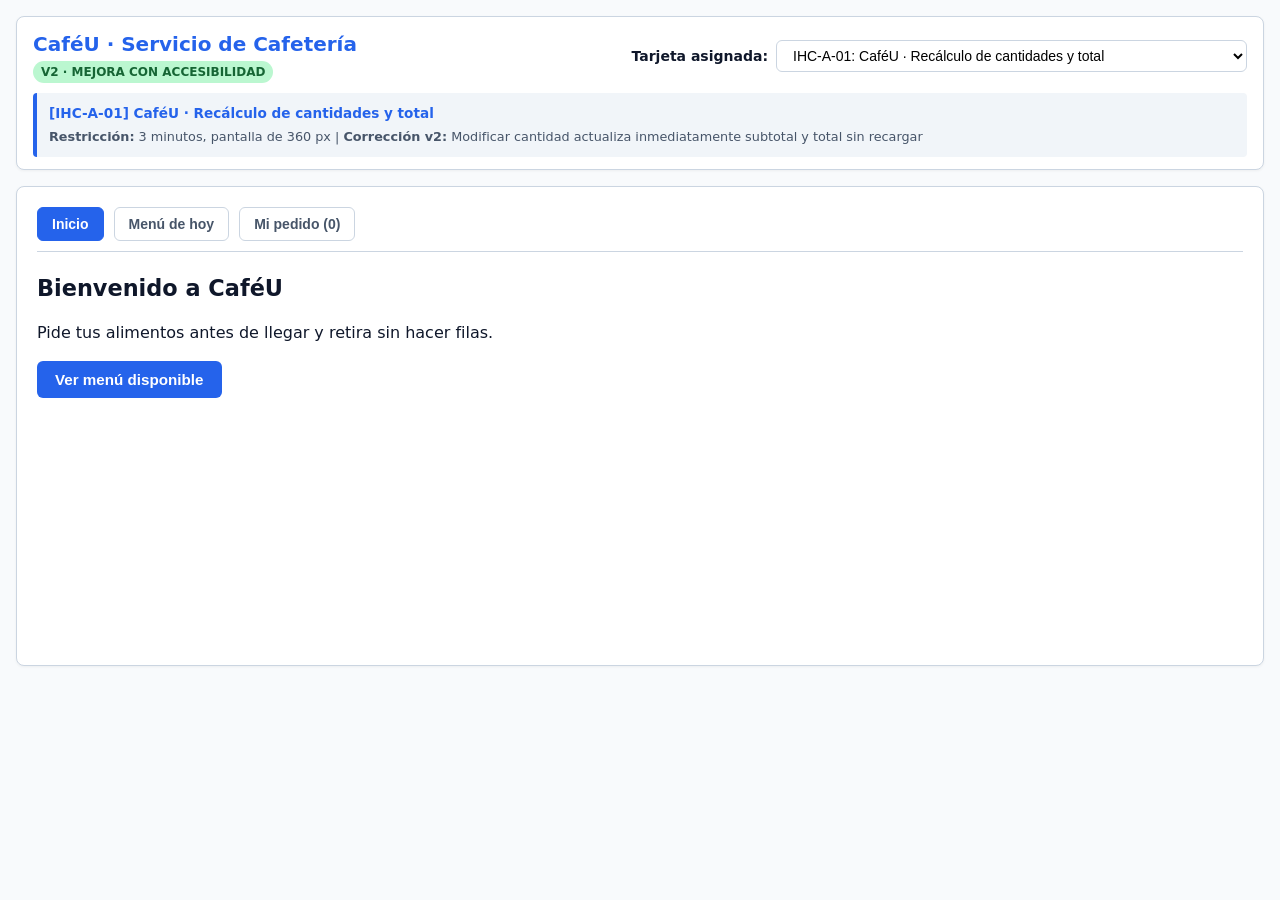
==== prototipo/v2/index.html @ 2c4daa78 "feat(prototipo): implementar prototipo v2, accesibilidad WCAG y matriz antes/despues (#4) - Prototip" ====
<!doctype html>
<html lang="es">
<head>
  <meta charset="utf-8">
  <meta name="viewport" content="width=device-width, initial-scale=1">
  <title>Prototipo v2 (Refinado y Accesible) · IHC Parcial 2</title>
  <meta name="description" content="Prototipo v2 de media/alta fidelidad con correcciones de usabilidad, accesibilidad WCAG 2.1 AA y diseño responsive para las 12 tarjetas IHC.">
  <link rel="stylesheet" href="../../assets/styles.css">
</head>
<body data-version="v2">
  <noscript>
    <div style="padding: 20px; background: #fee2e2; color: #991b1b;">
      Se requiere habilitar JavaScript para utilizar este prototipo interactivo.
    </div>
  </noscript>
  <div id="app"></div>
  <script src="../../assets/scenarios.js"></script>
  <script src="../../assets/app.js"></script>
</body>
</html>
---- assets/styles.css ----
/* Estilos generales del Prototipo IHC (CaféU y Dashboard UX) */
:root {
  --bg-color: #f8fafc;
  --surface-color: #ffffff;
  --text-primary: #0f172a;
  --text-secondary: #475569;
  --text-muted: #64748b;
  --border-color: #cbd5e1;
  --primary: #2563eb;
  --primary-hover: #1d4ed8;
  --primary-focus: #93c5fd;
  --error-bg: #fee2e2;
  --error-border: #ef4444;
  --error-text: #991b1b;
  --success-bg: #dcfce7;
  --success-border: #22c55e;
  --success-text: #166534;
  --radius: 8px;
  --font-family: system-ui, -apple-system, BlinkMacSystemFont, "Segoe UI", Roboto, sans-serif;
}

* {
  box-sizing: border-box;
  margin: 0;
  padding: 0;
}

body {
  font-family: var(--font-family);
  background-color: var(--bg-color);
  color: var(--text-primary);
  line-height: 1.5;
  padding: 16px;
  min-height: 100vh;
}

/* Restricción intencional de v1 para reproducir defecto de IHC-A-11 a 360 px */
body[data-version="v1"] .dashboard-card {
  min-width: 460px;
}

/* En v2 el diseño es completamente responsivo a 360 px */
body[data-version="v2"] {
  max-width: 100%;
  overflow-x: hidden;
}

body[data-version="v2"] * {
  max-width: 100%;
}

/* Foco visible estricto en v2 para WCAG 2.1 AA */
body[data-version="v2"] button:focus-visible,
body[data-version="v2"] input:focus-visible,
body[data-version="v2"] select:focus-visible,
body[data-version="v2"] [tabindex]:focus-visible {
  outline: 3px solid #2563eb;
  outline-offset: 2px;
}

/* Encabezado y barra de control superior */
header.app-header {
  background: var(--surface-color);
  border: 1px solid var(--border-color);
  border-radius: var(--radius);
  padding: 12px 16px;
  margin-bottom: 16px;
  box-shadow: 0 1px 3px rgba(0,0,0,0.05);
}

.header-top {
  display: flex;
  flex-wrap: wrap;
  justify-content: space-between;
  align-items: center;
  gap: 12px;
}

.app-title-group h1 {
  font-size: 1.25rem;
  font-weight: 700;
  color: var(--primary);
}

.version-badge {
  display: inline-block;
  font-size: 0.75rem;
  font-weight: 700;
  padding: 2px 8px;
  border-radius: 9999px;
  text-transform: uppercase;
}

body[data-version="v1"] .version-badge {
  background: #fef08a;
  color: #854d0e;
}

body[data-version="v2"] .version-badge {
  background: #bbf7d0;
  color: #166534;
}

.card-selector-group {
  display: flex;
  align-items: center;
  gap: 8px;
}

.card-selector-group label {
  font-size: 0.875rem;
  font-weight: 600;
}

.card-selector-group select {
  padding: 6px 12px;
  border-radius: 6px;
  border: 1px solid var(--border-color);
  background: #fff;
  font-size: 0.875rem;
  font-weight: 500;
}

.scenario-info-banner {
  margin-top: 10px;
  padding: 10px 12px;
  background: #f1f5f9;
  border-left: 4px solid var(--primary);
  border-radius: 4px;
  font-size: 0.85rem;
}

.crumb {
  font-weight: 700;
  color: var(--primary);
}

/* Contenedor principal */
main {
  background: var(--surface-color);
  border: 1px solid var(--border-color);
  border-radius: var(--radius);
  padding: 20px;
  min-height: 480px;
  box-shadow: 0 1px 3px rgba(0,0,0,0.05);
}

.page-title {
  font-size: 1.4rem;
  font-weight: 700;
  margin-bottom: 16px;
  color: var(--text-primary);
  display: flex;
  align-items: center;
  justify-content: space-between;
}

/* Barra de navegación de la app (CaféU) */
.sub-nav {
  display: flex;
  gap: 10px;
  margin-bottom: 20px;
  border-bottom: 1px solid var(--border-color);
  padding-bottom: 10px;
}

.nav-btn {
  background: transparent;
  border: 1px solid var(--border-color);
  padding: 8px 14px;
  border-radius: 6px;
  cursor: pointer;
  font-size: 0.875rem;
  font-weight: 600;
  color: var(--text-secondary);
}

.nav-btn.active, .nav-btn:hover {
  background: var(--primary);
  border-color: var(--primary);
  color: #fff;
}

/* Catálogo de productos */
.products-grid {
  display: grid;
  grid-template-columns: repeat(auto-fit, minmax(260px, 1fr));
  gap: 16px;
  margin-bottom: 20px;
}

.product-card {
  border: 1px solid var(--border-color);
  border-radius: var(--radius);
  padding: 16px;
  background: #ffffff;
  display: flex;
  flex-direction: column;
  justify-content: space-between;
}

.product-card h3 {
  font-size: 1.1rem;
  margin-bottom: 6px;
}

.product-card p {
  font-size: 0.875rem;
  color: var(--text-secondary);
  margin-bottom: 12px;
}

.product-card .price {
  font-size: 1.2rem;
  font-weight: 700;
  color: var(--primary);
  margin-bottom: 12px;
}

.product-card .allergens-tag {
  font-size: 0.75rem;
  background: #fef3c7;
  color: #92400e;
  padding: 4px 8px;
  border-radius: 4px;
  margin-bottom: 10px;
  display: inline-block;
}

/* Carrito */
.cart-table {
  width: 100%;
  border-collapse: collapse;
  margin-bottom: 20px;
}

.cart-row {
  border-bottom: 1px solid var(--border-color);
  padding: 12px 0;
  display: flex;
  align-items: center;
  justify-content: space-between;
  gap: 10px;
}

.cart-item-info {
  flex: 1;
}

.cart-item-name {
  font-weight: 600;
  font-size: 0.95rem;
}

.cart-item-price {
  font-size: 0.85rem;
  color: var(--text-muted);
}

.cart-controls {
  display: flex;
  align-items: center;
  gap: 8px;
}

.qty-btn {
  width: 32px;
  height: 32px;
  display: inline-flex;
  align-items: center;
  justify-content: center;
  border: 1px solid var(--border-color);
  background: #fff;
  border-radius: 4px;
  font-weight: 700;
  cursor: pointer;
}

.qty-val {
  min-width: 24px;
  text-align: center;
  font-weight: 600;
}

.btn-remove {
  background: #fee2e2;
  border: 1px solid #fca5a5;
  color: #b91c1c;
  padding: 6px 10px;
  border-radius: 4px;
  font-size: 0.85rem;
  cursor: pointer;
  font-weight: 600;
}

.cart-summary {
  background: #f8fafc;
  border: 1px solid var(--border-color);
  border-radius: var(--radius);
  padding: 16px;
  margin-top: 16px;
}

.summary-row {
  display: flex;
  justify-content: space-between;
  font-size: 1.1rem;
  font-weight: 700;
  margin-bottom: 12px;
}

/* Alertas y estados */
.status {
  padding: 12px 16px;
  border-radius: 6px;
  margin-bottom: 16px;
  font-size: 0.9rem;
  display: flex;
  align-items: center;
  gap: 10px;
}

.status.error, [role="alert"] {
  background: var(--error-bg);
  border: 1px solid var(--error-border);
  color: var(--error-text);
}

.status.success {
  background: var(--success-bg);
  border: 1px solid var(--success-border);
  color: var(--success-text);
}

.status.info {
  background: #e0f2fe;
  border: 1px solid #7dd3fc;
  color: #0369a1;
}

/* Botones principales */
.btn-primary {
  background: var(--primary);
  color: #fff;
  border: none;
  padding: 10px 18px;
  border-radius: 6px;
  font-size: 0.95rem;
  font-weight: 600;
  cursor: pointer;
  display: inline-flex;
  align-items: center;
  justify-content: center;
  gap: 8px;
}

.btn-primary:hover:not(:disabled) {
  background: var(--primary-hover);
}

.btn-primary:disabled {
  background: #94a3b8;
  cursor: not-allowed;
}

.btn-secondary {
  background: #f1f5f9;
  border: 1px solid var(--border-color);
  color: var(--text-primary);
  padding: 10px 18px;
  border-radius: 6px;
  font-size: 0.95rem;
  font-weight: 600;
  cursor: pointer;
}

/* Cuadro de diálogo modal accesible (IHC-A-02) */
.dialog-backdrop {
  position: fixed;
  inset: 0;
  background: rgba(15, 23, 42, 0.6);
  display: flex;
  align-items: center;
  justify-content: center;
  z-index: 1000;
  padding: 16px;
}

.dialog-content {
  background: #fff;
  border-radius: var(--radius);
  border: 1px solid var(--border-color);
  padding: 24px;
  max-width: 400px;
  width: 100%;
  box-shadow: 0 10px 25px rgba(0,0,0,0.15);
}

.dialog-title {
  font-size: 1.15rem;
  font-weight: 700;
  margin-bottom: 10px;
}

.dialog-desc {
  font-size: 0.9rem;
  color: var(--text-secondary);
  margin-bottom: 20px;
}

.dialog-actions {
  display: flex;
  justify-content: flex-end;
  gap: 10px;
}

/* Stepper de Dashboard UX */
.stepper {
  display: flex;
  gap: 8px;
  margin-bottom: 24px;
  border-bottom: 1px solid var(--border-color);
  padding-bottom: 12px;
  overflow-x: auto;
}

.step-item {
  display: flex;
  align-items: center;
  gap: 6px;
  padding: 8px 12px;
  border-radius: 6px;
  background: #f1f5f9;
  border: 1px solid var(--border-color);
  font-size: 0.85rem;
  cursor: pointer;
  white-space: nowrap;
}

.step-item.active {
  background: var(--primary);
  color: #fff;
  border-color: var(--primary);
  font-weight: 700;
}

.step-item[aria-current="step"] {
  box-shadow: 0 0 0 2px var(--primary-focus);
}

.step-num {
  width: 20px;
  height: 20px;
  border-radius: 50%;
  display: inline-flex;
  align-items: center;
  justify-content: center;
  font-size: 0.75rem;
  background: rgba(0,0,0,0.08);
}

.step-item.active .step-num {
  background: rgba(255,255,255,0.25);
  color: #fff;
}

/* Formulario del Dashboard */
.form-group {
  margin-bottom: 16px;
}

.form-group label {
  display: block;
  font-size: 0.875rem;
  font-weight: 600;
  margin-bottom: 6px;
}

.form-control {
  width: 100%;
  padding: 8px 12px;
  border-radius: 6px;
  border: 1px solid var(--border-color);
  font-size: 0.9rem;
}

.checkbox-group {
  display: flex;
  flex-direction: column;
  gap: 10px;
  margin: 16px 0;
}

.checkbox-label {
  display: flex;
  align-items: flex-start;
  gap: 10px;
  font-size: 0.9rem;
  cursor: pointer;
  padding: 8px;
  border: 1px solid var(--border-color);
  border-radius: 6px;
  background: #fff;
}

.checkbox-label input[type="checkbox"] {
  margin-top: 3px;
  width: 18px;
  height: 18px;
}

.session-summary-box {
  background: #f8fafc;
  border: 1px solid var(--border-color);
  border-radius: var(--radius);
  padding: 16px;
  margin: 16px 0;
}

/* Pantalla final acuse */
.receipt-card {
  text-align: center;
  padding: 30px 20px;
  border: 2px dashed var(--border-color);
  border-radius: var(--radius);
  background: #fdfdfd;
}

.order-badge {
  display: inline-block;
  background: #eff6ff;
  border: 1px solid #bfdbfe;
  color: #1e40af;
  font-size: 1.2rem;
  font-weight: 700;
  padding: 6px 16px;
  border-radius: 6px;
  margin: 12px 0;
}

/* Responsive helper for 360px */
@media (max-width: 480px) {
  body {
    padding: 8px;
  }
  main {
    padding: 12px;
  }
  .stepper {
    flex-wrap: wrap;
  }
}
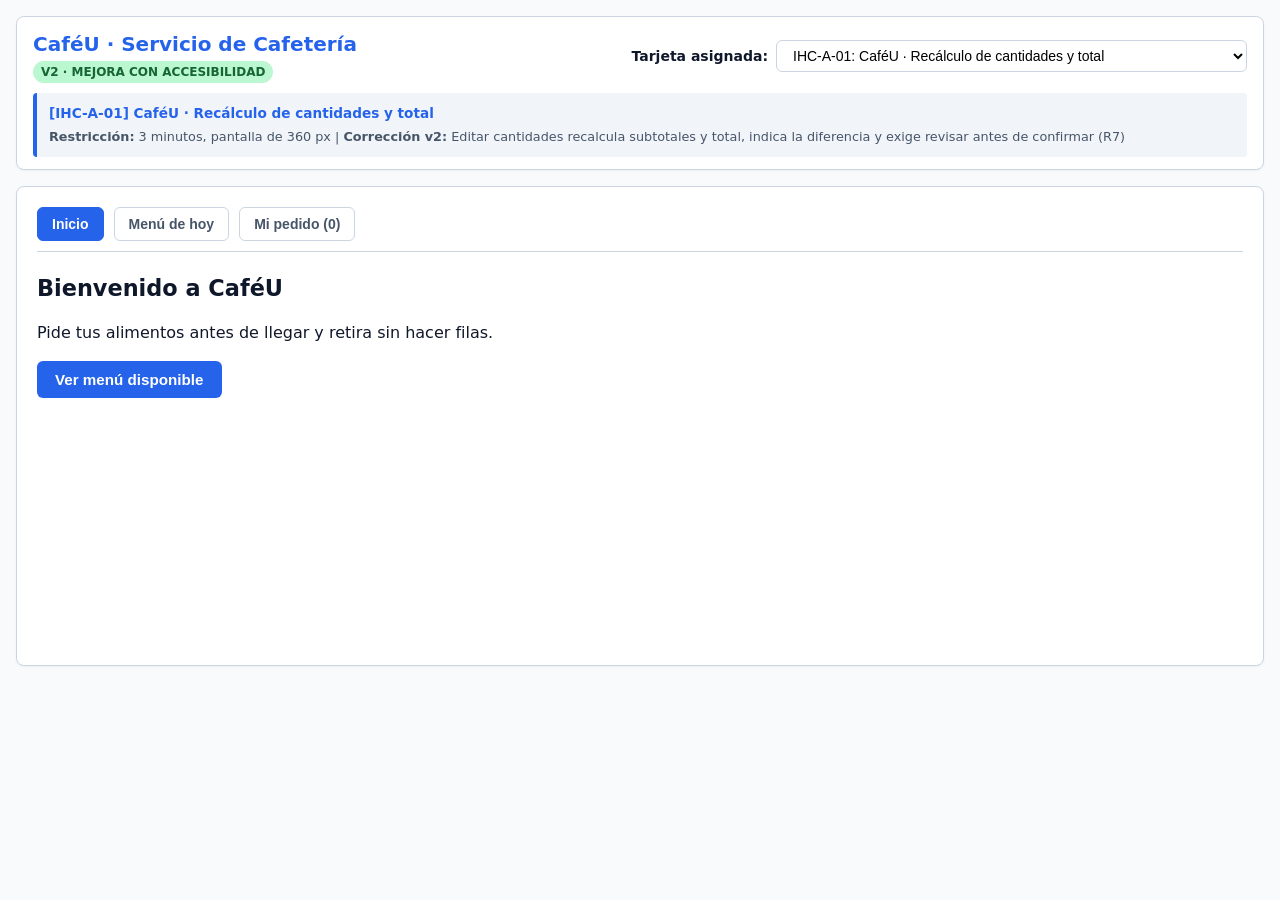
==== commit 787a4fd2: "fix(ihc): cerrar brechas de revisión, navegación, persistencia y foco (Refs #17, #18) Invalidar revi" ====
--- a/prototipo/v2/index.html
+++ b/prototipo/v2/index.html
@@ -4,7 +4,7 @@
   <meta charset="utf-8">
   <meta name="viewport" content="width=device-width, initial-scale=1">
   <title>Prototipo v2 (Refinado y Accesible) · IHC Parcial 2</title>
-  <meta name="description" content="Prototipo v2 de media/alta fidelidad con correcciones de usabilidad, accesibilidad WCAG 2.1 AA y diseño responsive para las 12 tarjetas IHC.">
+  <meta name="description" content="Prototipo v2 para doce tarjetas IHC: correcciones de usabilidad, teclado, estados, privacidad y diseño adaptable. Incluye incidencias A01 y A12.">
   <link rel="stylesheet" href="../../assets/styles.css">
 </head>
 <body data-version="v2">
@@ -14,6 +14,7 @@
     </div>
   </noscript>
   <div id="app"></div>
+  <div id="live-status" class="sr-only" role="status" aria-live="polite" aria-atomic="true"></div>
   <script src="../../assets/scenarios.js"></script>
   <script src="../../assets/app.js"></script>
 </body>
--- a/assets/styles.css
+++ b/assets/styles.css
@@ -42,7 +42,7 @@
 /* En v2 el diseño es completamente responsivo a 360 px */
 body[data-version="v2"] {
   max-width: 100%;
-  overflow-x: hidden;
+  overflow-wrap: anywhere;
 }
 
 body[data-version="v2"] * {
@@ -53,6 +53,7 @@
 body[data-version="v2"] button:focus-visible,
 body[data-version="v2"] input:focus-visible,
 body[data-version="v2"] select:focus-visible,
+body[data-version="v2"] textarea:focus-visible,
 body[data-version="v2"] [tabindex]:focus-visible {
   outline: 3px solid #2563eb;
   outline-offset: 2px;
@@ -184,7 +185,7 @@
 /* Catálogo de productos */
 .products-grid {
   display: grid;
-  grid-template-columns: repeat(auto-fit, minmax(260px, 1fr));
+  grid-template-columns: repeat(auto-fit, minmax(min(260px, 100%), 1fr));
   gap: 16px;
   margin-bottom: 20px;
 }
@@ -548,5 +549,42 @@
   }
   .stepper {
     flex-wrap: wrap;
+    flex-direction: column;
   }
-}
+  .card-selector-group {display: block; min-width: 0; width: 100%;}
+  .card-selector-group label {display: block; margin-bottom: 4px;}
+  .card-selector-group select {width: 100%; min-width: 0;}
+  .sub-nav {flex-wrap: wrap;}
+  .step-item {white-space: normal; text-align: left; flex: 0 1 auto; width: 100%; min-width: 0;}
+  .dashboard-card {padding: 12px !important;}
+  .dialog-actions {flex-wrap: wrap;}
+}
+
+.sr-only {position: absolute; width: 1px; height: 1px; padding: 0; margin: -1px; overflow: hidden; clip-path: inset(50%); white-space: nowrap; border: 0;}
+.procedure {padding: 12px; margin-bottom: 16px; border-left: 4px solid var(--primary); background: #eff6ff;}
+.procedure h3 {font-size: 1rem; margin-bottom: 6px;}
+.procedure p + p {margin-top: 8px;}
+.save-status {padding: 8px 12px; border: 1px solid var(--border-color); border-radius: 6px; margin-bottom: 12px;}
+button:disabled {cursor: not-allowed;}
+
+
+/* Incidencia seleccionada A01 R7: subtotales y revisión visible, incluso a 360 px. */
+body[data-version="v2"] .cart-item-subtotal {
+  font-size: 0.9rem;
+  font-weight: 700;
+  color: var(--text-primary);
+  margin-top: 3px;
+}
+body[data-version="v2"] .review-change {
+  display: block;
+  line-height: 1.5;
+  overflow-wrap: anywhere;
+}
+@media (max-width: 480px) {
+  body[data-version="v2"] .cart-row {display: block;}
+  body[data-version="v2"] .cart-controls {flex-wrap: wrap; margin-top: 10px;}
+  body[data-version="v2"] .qty-btn {flex: 0 0 32px;}
+  body[data-version="v2"] .cart-summary > div[style*="display:flex"] {flex-wrap: wrap;}
+  body[data-version="v2"] .dashboard-card > div[style*="display:flex"] {flex-wrap: wrap; gap: 8px;}
+  body[data-version="v2"] button {overflow-wrap: normal; flex-shrink: 0;}
+}
